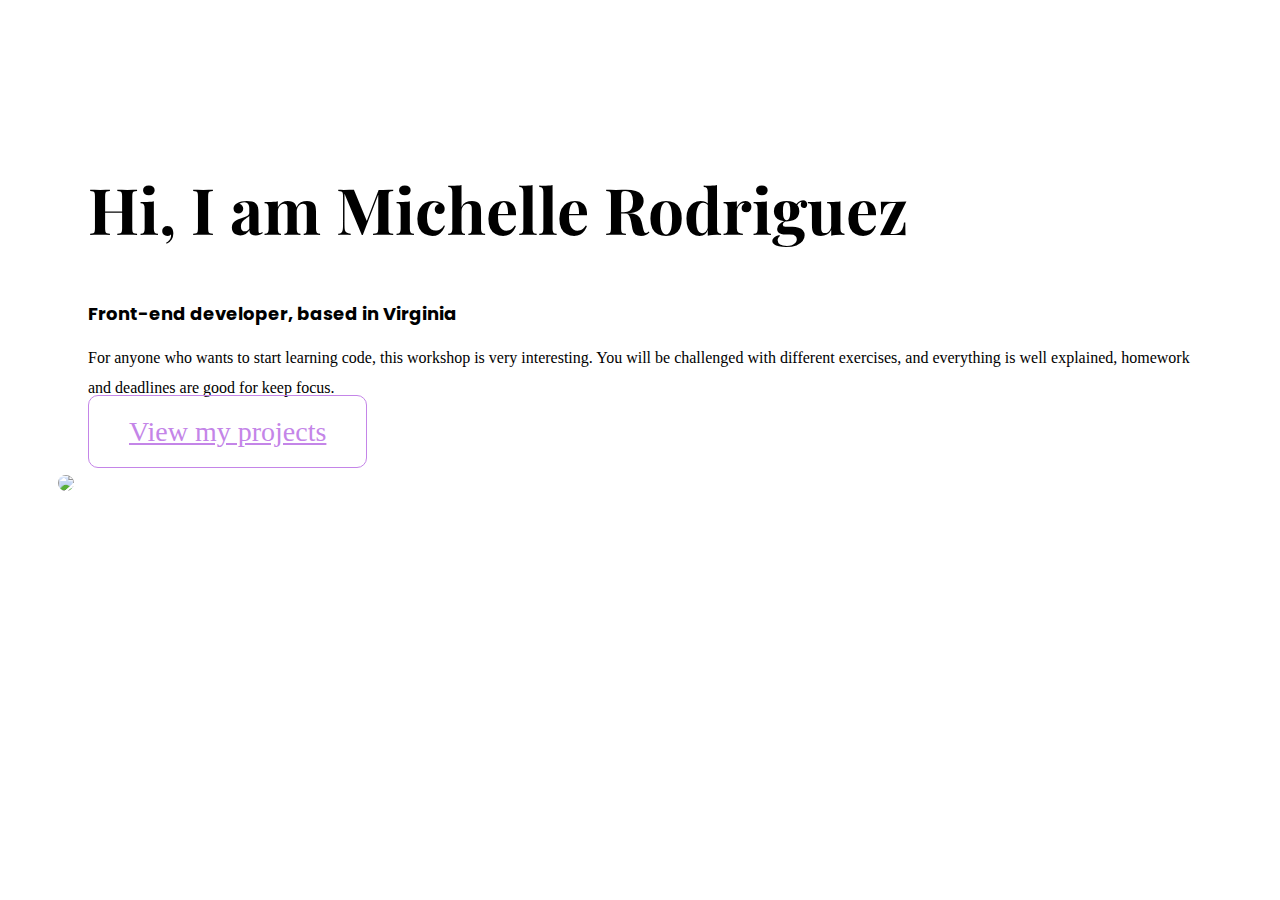
==== about.html @ 19f3271b "added about content" ====
<!DOCTYPE html>
<html lang="en">
  <head>
    <meta charset="UTF-8" />
    <meta http-equiv="X-UA-Compatible" content="IE=edge" />
    <meta name="viewport" content="width=device-width, initial-scale=1.0" />
    <title>Document</title>

    <link
      href="https://cdn.jsdelivr.net/npm/bootstrap@5.3.0-alpha3/dist/css/bootstrap.min.css"
      rel="stylesheet"
      integrity="sha384-KK94CHFLLe+nY2dmCWGMq91rCGa5gtU4mk92HdvYe+M/SXH301p5ILy+dN9+nJOZ"
      crossorigin="anonymous"
    />
    <link rel="preconnect" href="https://fonts.googleapis.com" />
    <link rel="preconnect" href="https://fonts.gstatic.com" crossorigin />
    <link
      href="https://fonts.googleapis.com/css2?family=Playfair+Display:wght@700&family=Poppins:wght@500&display=swap"
      rel="stylesheet"
    />

    <link rel="stylesheet" href="style/app.css" />
    <script
      src="https://kit.fontawesome.com/52dd7e69c2.js"
      crossorigin="anonymous"
    ></script>
    <script
      src="https://cdn.jsdelivr.net/npm/bootstrap@5.3.0-alpha3/dist/js/bootstrap.bundle.min.js"
      integrity="sha384-ENjdO4Dr2bkBIFxQpeoTz1HIcje39Wm4jDKdf19U8gI4ddQ3GYNS7NTKfAdVQSZe"
      crossorigin="anonymous"
    ></script>
  </head>
  <body>
    <div class="about-section container">
      <div class="row">
        <div class="col-lg-6">
          <div class="about-section-content">
            <h1>Hi, I am Michelle Rodriguez</h1>
            <h2 class="mt-4">Front-end developer, based in Virginia</h2>
            <p class="mt-4">
              For anyone who wants to start learning code, this workshop is very
              interesting. You will be challenged with different exercises, and
              everything is well explained, homework and deadlines are good for
              keep focus.
            </p>
            <a href="#" class="btn btn-primary-outline">View my projects</a>
          </div>
        </div>
        <div class="col-lg-6">
          <img class="img-fluid" src="images/Michelle.png" />
        </div>
      </div>
    </div>
  </body>
</html>
---- style/app.css ----
:root {
  --secondary-color: #c485e8;
  --branding-color: #f9f7fe;
  --heading-font-family: "Playfair Display";
  --body-font-family: "Poppins", sans-serif;
}
h1,
h2,
h2,
h4,
h5,
h6 {
  font-family: var(--heading-font-family);
}
h1 {
  font-weight: bold;
  font-size: 95px;
}
h2 {
  font-size: 64px;
}
p {
  font-size: 16px;
  line-height: 30px;
}
.hero {
  background-color: var(--branding-color);
  text-align: center;
  padding: 85px 0;
}
.hero p {
  font-size: 24px;
  font-family: var(--body-font-family);
  margin-top: 30px;
}
.hero h2 {
  font-family: var(--body-font-family);
  font-size: 36px;
  line-height: 1.5;
}
.about-section {
  padding: 110px 50px;
}
.about-section h1 {
  font-size: 64px;
  line-height: 1.5;
}
.about-section h2 {
  font-size: 18px;
  font-family: var(--body-font-family);
}
.about-section-content {
  margin: 30px;
}
.btn-primary {
  border-radius: 10px;
  font-size: 28px;
  padding: 20px 40px;
  line-height: 27px;
}
.btn-primary-outline {
  border-radius: 10px;
  font-size: 28px;
  padding: 20px 40px;
  line-height: 25px;
  color: var(--secondary-color);
  border: 1px solid var(--secondary-color);
}
.project-description {
  padding: 120px 60px;
}
.project {
  font-size: 35px;
  font-family: var(--heading-font-family);
}
@media (max-width: 900px) {
  h1 {
    font-size: 50px;
  }
  h2 {
    font-size: 45px;
  }
  .hero {
    padding: 80px 20px;
  }
  .project-description {
    padding: 0;
    text-align: center;
  }
  .about-section {
    text-align: center;
    padding: 0;
  }
  .about-section h1 {
    font-size: 50px;
  }
  img {
    width: 50%;
  }
}
.workInquiry {
  font-size: 25px;
}
.bg {
  background-color: var(--branding-color);
}
button {
  border-radius: 10px;
  font-size: 20px;
  padding: 10px 20px;
  line-height: 27px;
  margin-left: 220px;
  margin-top: 10px;
  background-color: #6c63ff;
  border: none;
}
h4 {
  padding: 30px;
}
img {
  border-radius: 10px;
}
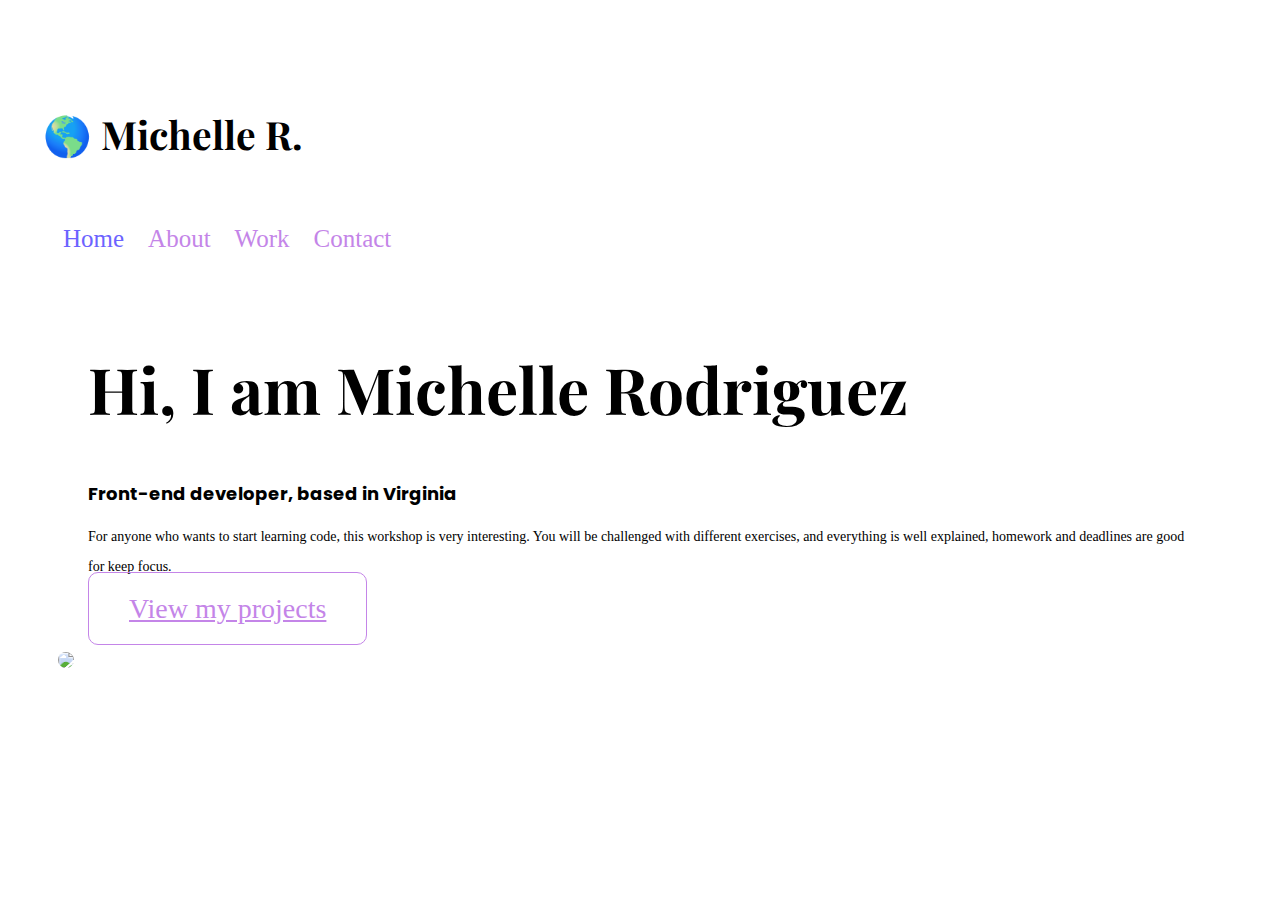
==== commit 8201fbd6: "added top navigation" ====
--- a/about.html
+++ b/about.html
@@ -31,10 +31,27 @@
     ></script>
   </head>
   <body>
-    <div class="about-section container">
+    <nav class="d-flex justify-content-between">
+      <h5>🌎 Michelle R.</h5>
+      <ul>
+        <li class="active">
+          <a href="/">Home</a>
+        </li>
+        <li>
+          <a href="/about.html">About</a>
+        </li>
+        <li>
+          <a href="/work.html">Work</a>
+        </li>
+        <li>
+          <a href="/contact.html">Contact</a>
+        </li>
+      </ul>
+    </nav>
+    <div class="content-container">
       <div class="row">
         <div class="col-lg-6">
-          <div class="about-section-content">
+          <div class="content">
             <h1>Hi, I am Michelle Rodriguez</h1>
             <h2 class="mt-4">Front-end developer, based in Virginia</h2>
             <p class="mt-4">
@@ -47,7 +64,7 @@
           </div>
         </div>
         <div class="col-lg-6">
-          <img class="img-fluid" src="images/Michelle.png" />
+          <img class="img-fluid" src="images/screenshoot12.png" />
         </div>
       </div>
     </div>
--- a/style/app.css
+++ b/style/app.css
@@ -6,7 +6,7 @@
 }
 h1,
 h2,
-h2,
+h3,
 h4,
 h5,
 h6 {
@@ -23,10 +23,13 @@
   font-size: 16px;
   line-height: 30px;
 }
+h5 {
+  font-size: 39px;
+}
 .hero {
   background-color: var(--branding-color);
   text-align: center;
-  padding: 85px 0;
+  padding: 60px 0;
 }
 .hero p {
   font-size: 24px;
@@ -38,19 +41,49 @@
   font-size: 36px;
   line-height: 1.5;
 }
-.about-section {
-  padding: 110px 50px;
+.content-container {
+  padding: 10px 50px;
 }
-.about-section h1 {
+.content-container h1 {
   font-size: 64px;
   line-height: 1.5;
 }
-.about-section h2 {
+.content-container h2 {
   font-size: 18px;
   font-family: var(--body-font-family);
 }
-.about-section-content {
+.content {
   margin: 30px;
+}
+.content h3 {
+  font-size: 24px;
+  margin: 25px, 0px;
+  line-height: 1px;
+  padding: 15px;
+}
+.content p {
+  font-size: 14px;
+}
+nav {
+  padding: 35px;
+}
+nav a {
+  text-decoration: none;
+  color: var(--secondary-color);
+  font-size: 25px;
+}
+nav li.active a,
+nav a:hover {
+  color: #6c63ff;
+}
+
+nav ul {
+  padding: 0;
+  margin: 0;
+}
+nav li {
+  display: inline;
+  margin-left: 20px;
 }
 .btn-primary {
   border-radius: 10px;
@@ -81,21 +114,25 @@
     font-size: 45px;
   }
   .hero {
-    padding: 80px 20px;
+    padding: 50px;
+    margin: 0;
   }
   .project-description {
     padding: 0;
     text-align: center;
   }
-  .about-section {
+  .content-container {
     text-align: center;
     padding: 0;
   }
-  .about-section h1 {
+  .content-container h1 {
     font-size: 50px;
   }
-  img {
-    width: 50%;
+  nav a {
+    font-size: 14px;
+  }
+  h5 {
+    font-size: 20px;
   }
 }
 .workInquiry {
@@ -109,7 +146,7 @@
   font-size: 20px;
   padding: 10px 20px;
   line-height: 27px;
-  margin-left: 220px;
+
   margin-top: 10px;
   background-color: #6c63ff;
   border: none;
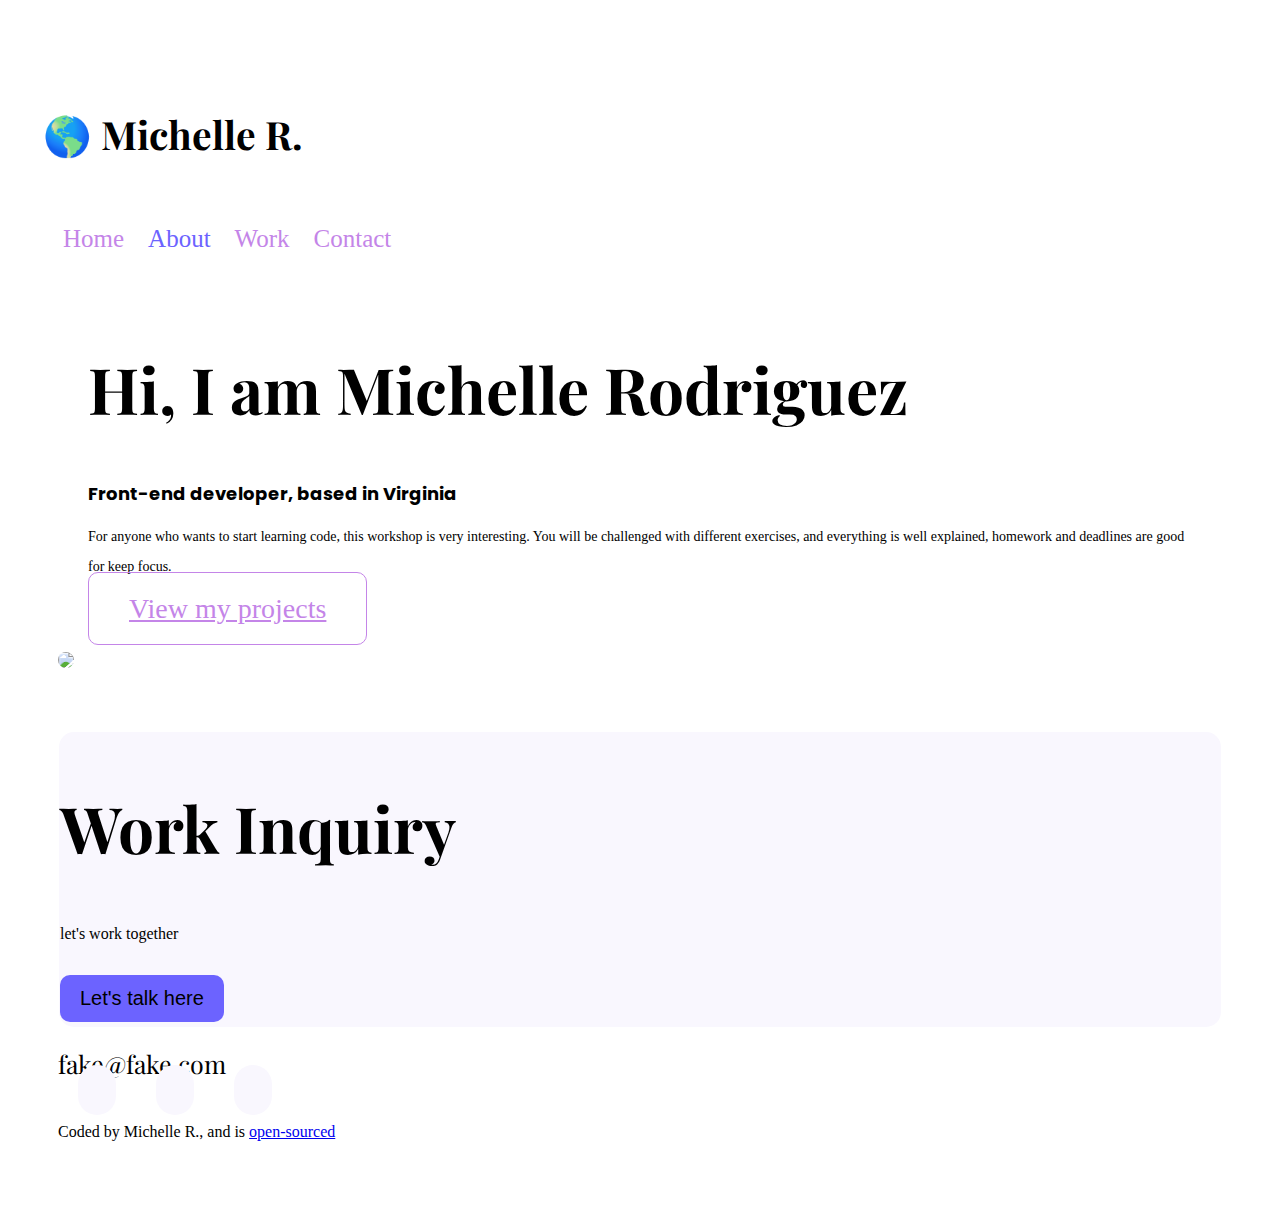
==== commit 86b01f8f: "added SEO" ====
--- a/about.html
+++ b/about.html
@@ -3,8 +3,11 @@
   <head>
     <meta charset="UTF-8" />
     <meta http-equiv="X-UA-Compatible" content="IE=edge" />
-    <meta name="viewport" content="width=device-width, initial-scale=1.0" />
-    <title>Document</title>
+    <meta
+      name="viewport"
+      content="Michelle R, front-end developer. Leran more about her and her projects"
+    />
+    <title>About Michelle R,Front-end Developer</title>
 
     <link
       href="https://cdn.jsdelivr.net/npm/bootstrap@5.3.0-alpha3/dist/css/bootstrap.min.css"
@@ -31,41 +34,82 @@
     ></script>
   </head>
   <body>
-    <nav class="d-flex justify-content-between">
-      <h5>🌎 Michelle R.</h5>
-      <ul>
-        <li class="active">
-          <a href="/">Home</a>
-        </li>
-        <li>
-          <a href="/about.html">About</a>
-        </li>
-        <li>
-          <a href="/work.html">Work</a>
-        </li>
-        <li>
-          <a href="/contact.html">Contact</a>
-        </li>
-      </ul>
-    </nav>
-    <div class="content-container">
-      <div class="row">
-        <div class="col-lg-6">
-          <div class="content">
-            <h1>Hi, I am Michelle Rodriguez</h1>
-            <h2 class="mt-4">Front-end developer, based in Virginia</h2>
-            <p class="mt-4">
-              For anyone who wants to start learning code, this workshop is very
-              interesting. You will be challenged with different exercises, and
-              everything is well explained, homework and deadlines are good for
-              keep focus.
-            </p>
-            <a href="#" class="btn btn-primary-outline">View my projects</a>
+    <div class="container">
+      <nav class="d-flex justify-content-between">
+        <h5>🌎 Michelle R.</h5>
+        <ul>
+          <li>
+            <a href="/" title="Homepage">Home</a>
+          </li>
+          <li class="active">
+            <a href="/about.html" title="AboutPage">About</a>
+          </li>
+          <li>
+            <a href="/work.html" title="Projects">Work</a>
+          </li>
+          <li>
+            <a href="/contact.html" title="Contact">Contact</a>
+          </li>
+        </ul>
+      </nav>
+      <div class="content-container">
+        <div class="row">
+          <div class="col-lg-6">
+            <div class="content">
+              <h1>Hi, I am Michelle Rodriguez</h1>
+              <h2 class="mt-4">Front-end developer, based in Virginia</h2>
+              <p class="mt-4">
+                For anyone who wants to start learning code, this workshop is
+                very interesting. You will be challenged with different
+                exercises, and everything is well explained, homework and
+                deadlines are good for keep focus.
+              </p>
+              <a href="/work.html" class="btn btn-primary-outline"
+                >View my projects</a
+              >
+            </div>
+          </div>
+          <div class="col-lg-6">
+            <img class="img-fluid" src="images/screenshoot12.png" />
           </div>
         </div>
-        <div class="col-lg-6">
-          <img class="img-fluid" src="images/screenshoot12.png" />
-        </div>
+        <footer>
+          <div class="contact-box d-flex justify-content-between">
+            <div>
+              <h1 class="workInquiry">Work Inquiry</h1>
+              <p class="text-mute">let's work together</p>
+            </div>
+            <div>
+              <button><a href="/contact.html">Let's talk here</a></button>
+            </div>
+          </div>
+
+          <div class="d-flex justify-content-center mb-5">
+            <a
+              href="mailto:fake@fake.com"
+              class="email-link"
+              title="Email Michelle R"
+              >fake@fake.com</a
+            >
+          </div>
+          <div class="social-link d-flex justify-content-center mb-5">
+            <a href="https//www.instagram.com/developing">
+              <i class="fa-brands fa-instagram" title="instagram account"></i>
+            </a>
+            <a href="https//www.github.com/codedev">
+              <i class="fa-brands fa-github" title="GitHub profile"></i>
+            </a>
+            <a href="https//www.twitter.com/developing" target="_blank">
+              <i class="fa-brands fa-twitter" title="Twitter profile"></i>
+            </a>
+          </div>
+          <p class="text-center mt-4 text">
+            Coded by Michelle R., and is
+            <a href="https://github.com/rsmichelle/lesson7responsive"
+              >open-sourced</a
+            >
+          </p>
+        </footer>
       </div>
     </div>
   </body>
--- a/style/app.css
+++ b/style/app.css
@@ -64,6 +64,7 @@
 .content p {
   font-size: 14px;
 }
+
 nav {
   padding: 35px;
 }
@@ -106,6 +107,42 @@
   font-size: 35px;
   font-family: var(--heading-font-family);
 }
+footer {
+  margin: 60px 0;
+}
+footer .contact-box {
+  background-color: var(--branding-color);
+  padding: 5px 1px;
+  margin: 20px 1px;
+  border-radius: 15px;
+}
+footer .contact-box a {
+  color: black;
+  text-decoration: none;
+}
+footer .contact-box a:hover {
+  color: var(--secondary-color);
+}
+footer .email-link {
+  text-decoration: none;
+  color: black;
+  font-size: 25px;
+  font-family: var(--heading-font-family);
+  text-align: center;
+}
+footer .email-link:hover {
+  color: var(--secondary-color);
+}
+footer .social-link a {
+  margin: 0 20px;
+  background-color: var(--branding-color);
+  padding: 15px 19px;
+  border-radius: 40px;
+  font-size: 18px;
+}
+footer .social-link a:hover {
+  color: black;
+}
 @media (max-width: 900px) {
   h1 {
     font-size: 50px;
@@ -132,7 +169,7 @@
     font-size: 14px;
   }
   h5 {
-    font-size: 20px;
+    font-size: 15px;
   }
 }
 .workInquiry {
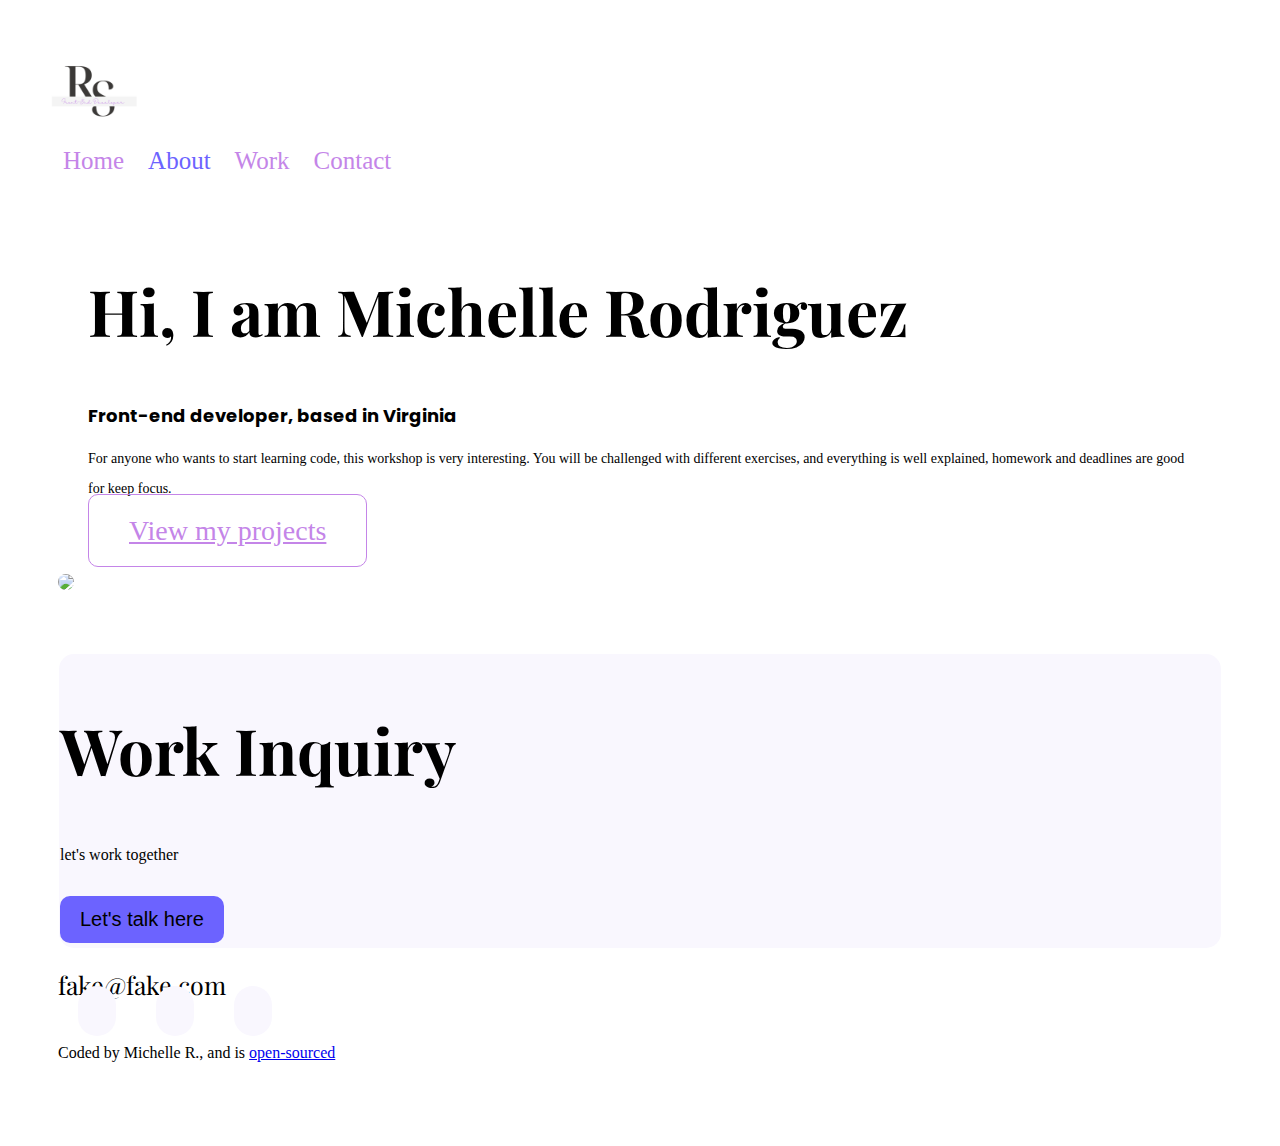
==== commit 523be98c: "added logo and style" ====
--- a/about.html
+++ b/about.html
@@ -36,7 +36,7 @@
   <body>
     <div class="container">
       <nav class="d-flex justify-content-between">
-        <h5>🌎 Michelle R.</h5>
+        <img src="images/r.png" alt="logo" width="100px" />
         <ul>
           <li>
             <a href="/" title="Homepage">Home</a>
--- a/style/app.css
+++ b/style/app.css
@@ -158,6 +158,7 @@
     padding: 0;
     text-align: center;
   }
+
   .content-container {
     text-align: center;
     padding: 0;
